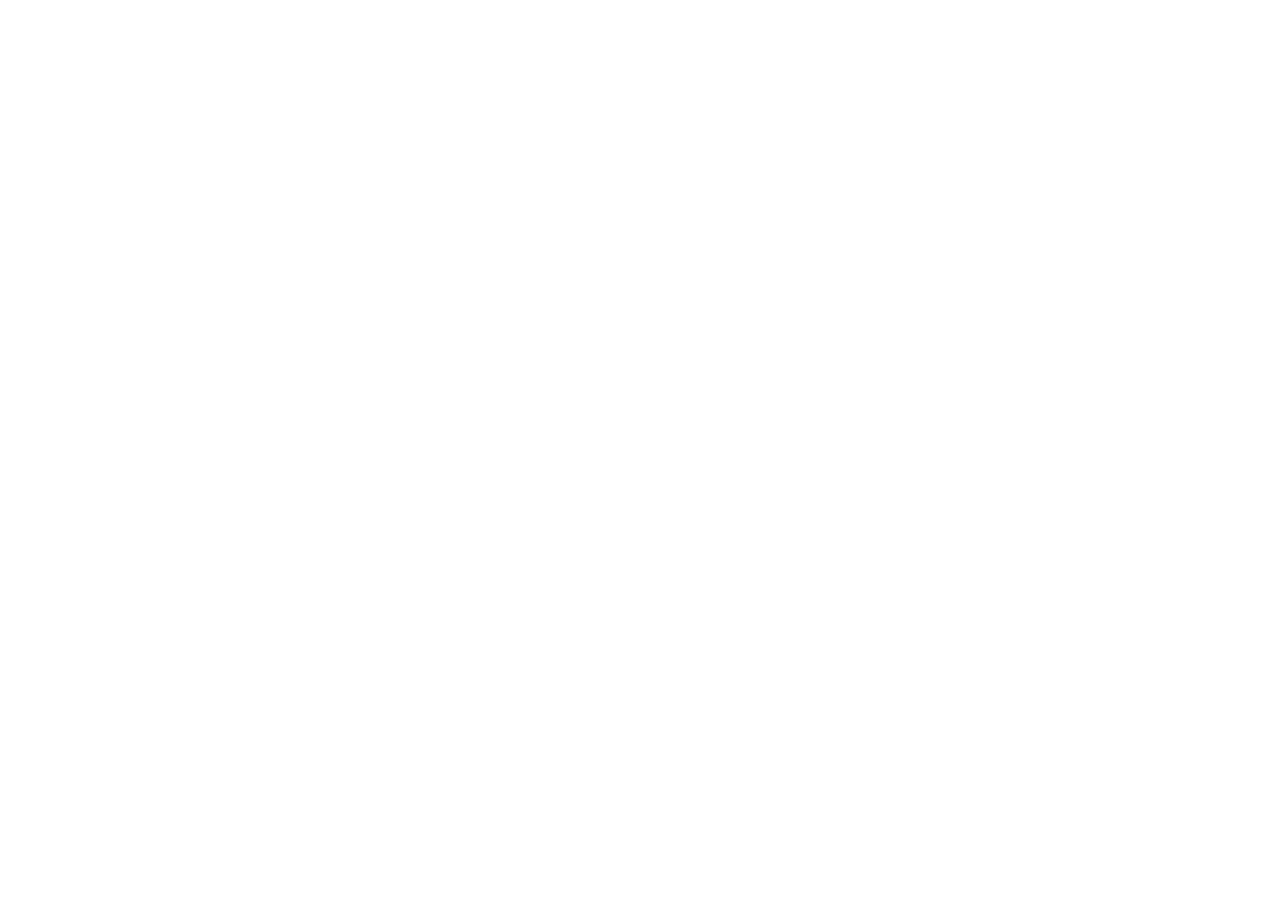
==== www/index.html @ a1e20ecc "first commit" ====
<!DOCTYPE html>
<html lang="en">
<head>
    <meta charset="UTF-8">
    <meta name="viewport" content="width=device-width, initial-scale=1.0">
    <title>Document</title>
</head>
<body>
    
</body>
</html>
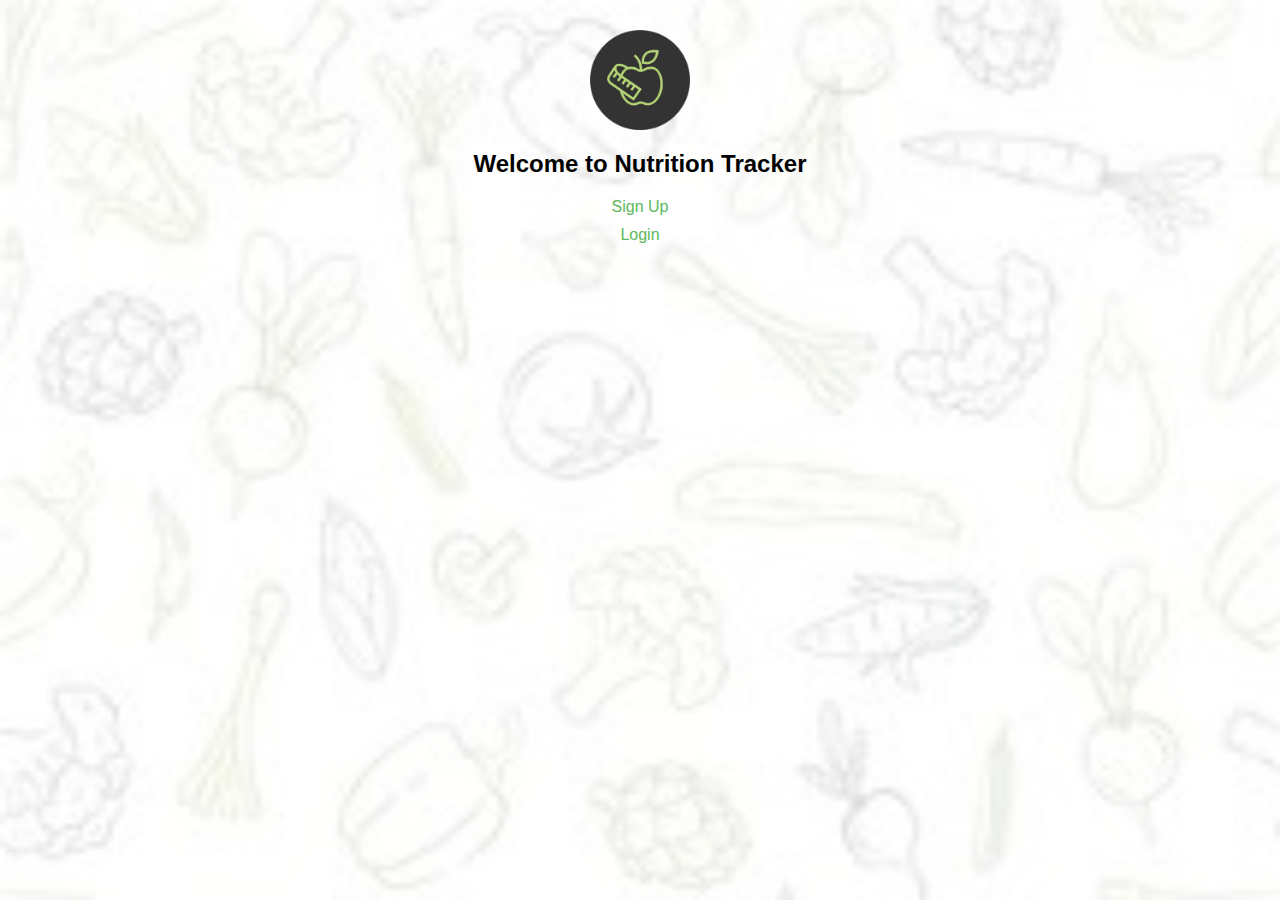
==== commit 0c4c01e9: "update signup,login,forgotpassword" ====
--- a/www/index.html
+++ b/www/index.html
@@ -3,9 +3,15 @@
 <head>
     <meta charset="UTF-8">
     <meta name="viewport" content="width=device-width, initial-scale=1.0">
-    <title>Document</title>
+    <title>NutriTrack</title>
+    <link rel="stylesheet" href="css/index.css">
 </head>
 <body>
-    
+    <div class="container">
+        <img src="img/appicon.png" alt="App Logo" class="logo">
+        <h2>Welcome to Nutrition Tracker</h2>
+        <a href="signUp.html">Sign Up</a>
+        <a href="login.html">Login</a>
+    </div>
 </body>
-</html>+</html>
--- a/www/css/index.css
+++ b/www/css/index.css
@@ -0,0 +1,73 @@
+body {
+    font-family: Arial, sans-serif;
+    background: linear-gradient(rgba(255, 255, 255, 0.770), rgba(255, 255, 255, 0.770)), 
+               url('../img/nutrition-background.png');
+    background-size: cover;
+    margin: 0;
+    padding: 0;
+}
+
+form {
+    display: flex;
+    flex-direction: column;
+    align-items: center; /* Center form elements */
+    margin-top: 50px; /* Adjust top margin for better positioning */
+}
+
+input[type="text"], input[type="email"], input[type="password"] {
+    width: 300px; /* Adjust width for better form appearance */
+    padding: 10px;
+    margin-bottom: 10px;
+    border: 1px solid #ccc;
+    border-radius: 4px;
+    box-sizing: border-box; /* Ensure padding and border are included in width */
+}
+
+input[type="submit"] {
+    width: 300px; /* Match width with other input fields */
+    padding: 10px;
+    background: lightgrey;
+    color: white;
+    border: none;
+    margin-top: 20px;
+    border-radius: 4px;
+    cursor: not-allowed;
+    box-sizing: border-box; /* Ensure padding and border are included in width */
+}
+
+input[type="submit"]:enabled {
+    background: #5cb85c;
+    cursor: pointer;
+}
+
+input[type="submit"]:enabled:hover {
+    background: #4cae4c;
+}
+
+.error-message {
+    color: red;
+    font-size: 14px;
+    margin-top: 85px;
+    text-align: center; /* Center align the error message */
+    height: 30px;
+    position: fixed;
+}
+
+h2 {
+    text-align: center;
+    margin-bottom: 20px;
+}
+
+.logo {
+    display: block;
+    margin: 30px auto 20px;
+    width: 100px;
+}
+
+a {
+    text-decoration: none;
+    color: #5cb85c;
+    text-align: center;
+    display: block;
+    margin-top: 10px;
+}
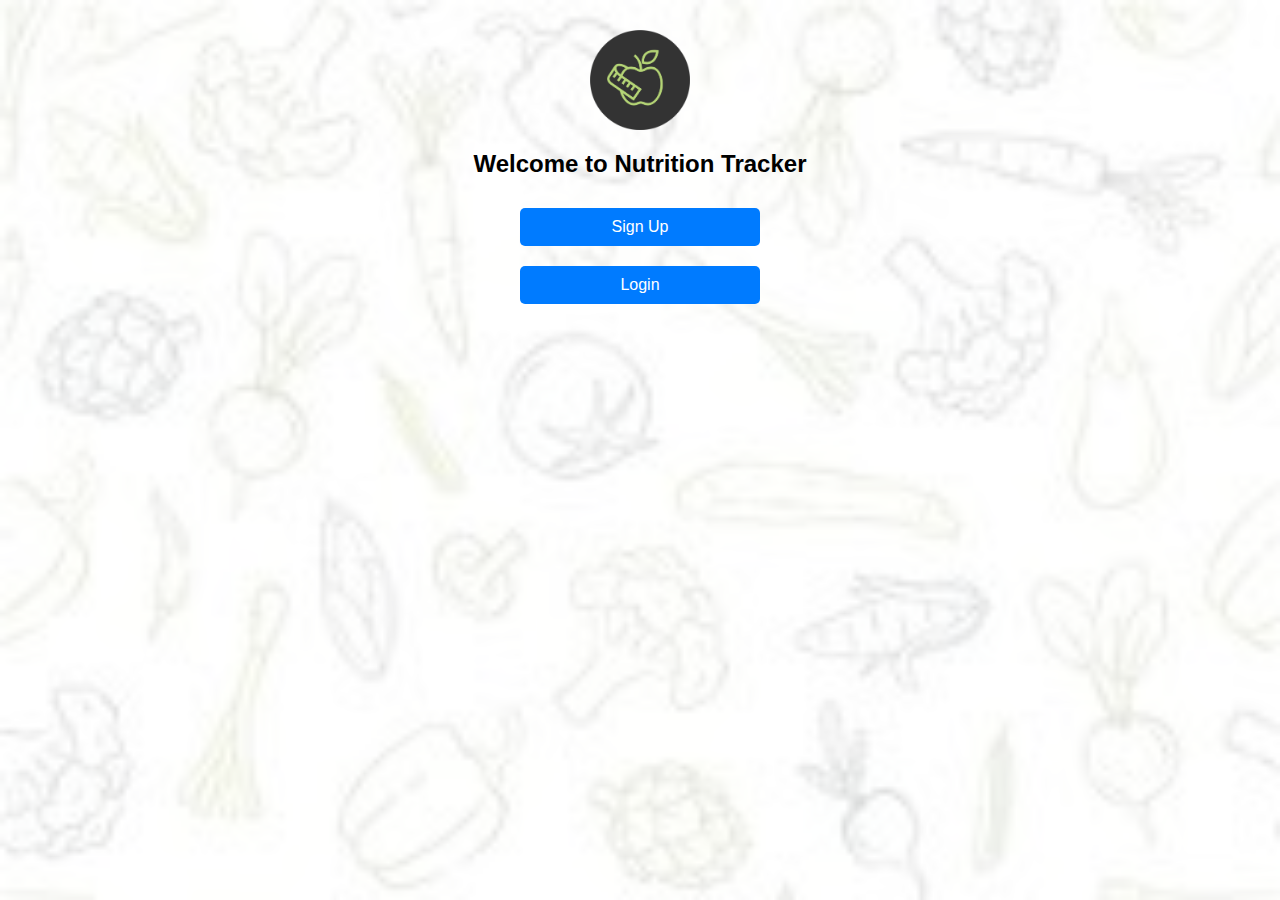
==== commit 0dbe200e: "adjust index.html" ====
--- a/www/index.html
+++ b/www/index.html
@@ -10,8 +10,10 @@
     <div class="container">
         <img src="img/appicon.png" alt="App Logo" class="logo">
         <h2>Welcome to Nutrition Tracker</h2>
-        <a href="signUp.html">Sign Up</a>
-        <a href="login.html">Login</a>
+        <div class="button-frame">
+            <a href="signUp.html" class="btn">Sign Up</a>
+            <a href="login.html" class="btn">Login</a>
+        </div>
     </div>
 </body>
 </html>
--- a/www/css/index.css
+++ b/www/css/index.css
@@ -5,6 +5,31 @@
     background-size: cover;
     margin: 0;
     padding: 0;
+}
+
+.button-frame {
+    display: flex;
+    flex-direction: column;
+    align-items: center;
+    margin-top: 20px;
+}
+
+.btn {
+    display: inline-block;
+    padding: 10px 20px;
+    font-size: 16px;
+    color: white;
+    background-color: #007BFF;
+    text-decoration: none;
+    border-radius: 5px;
+    transition: background-color 0.3s ease;
+    margin-bottom: 10px; /* Add margin for spacing between buttons */
+    width: 200px; /* Set a fixed width for consistency */
+    text-align: center; /* Center the text */
+}
+
+.btn:hover {
+    background-color: #0056b3;
 }
 
 form {
